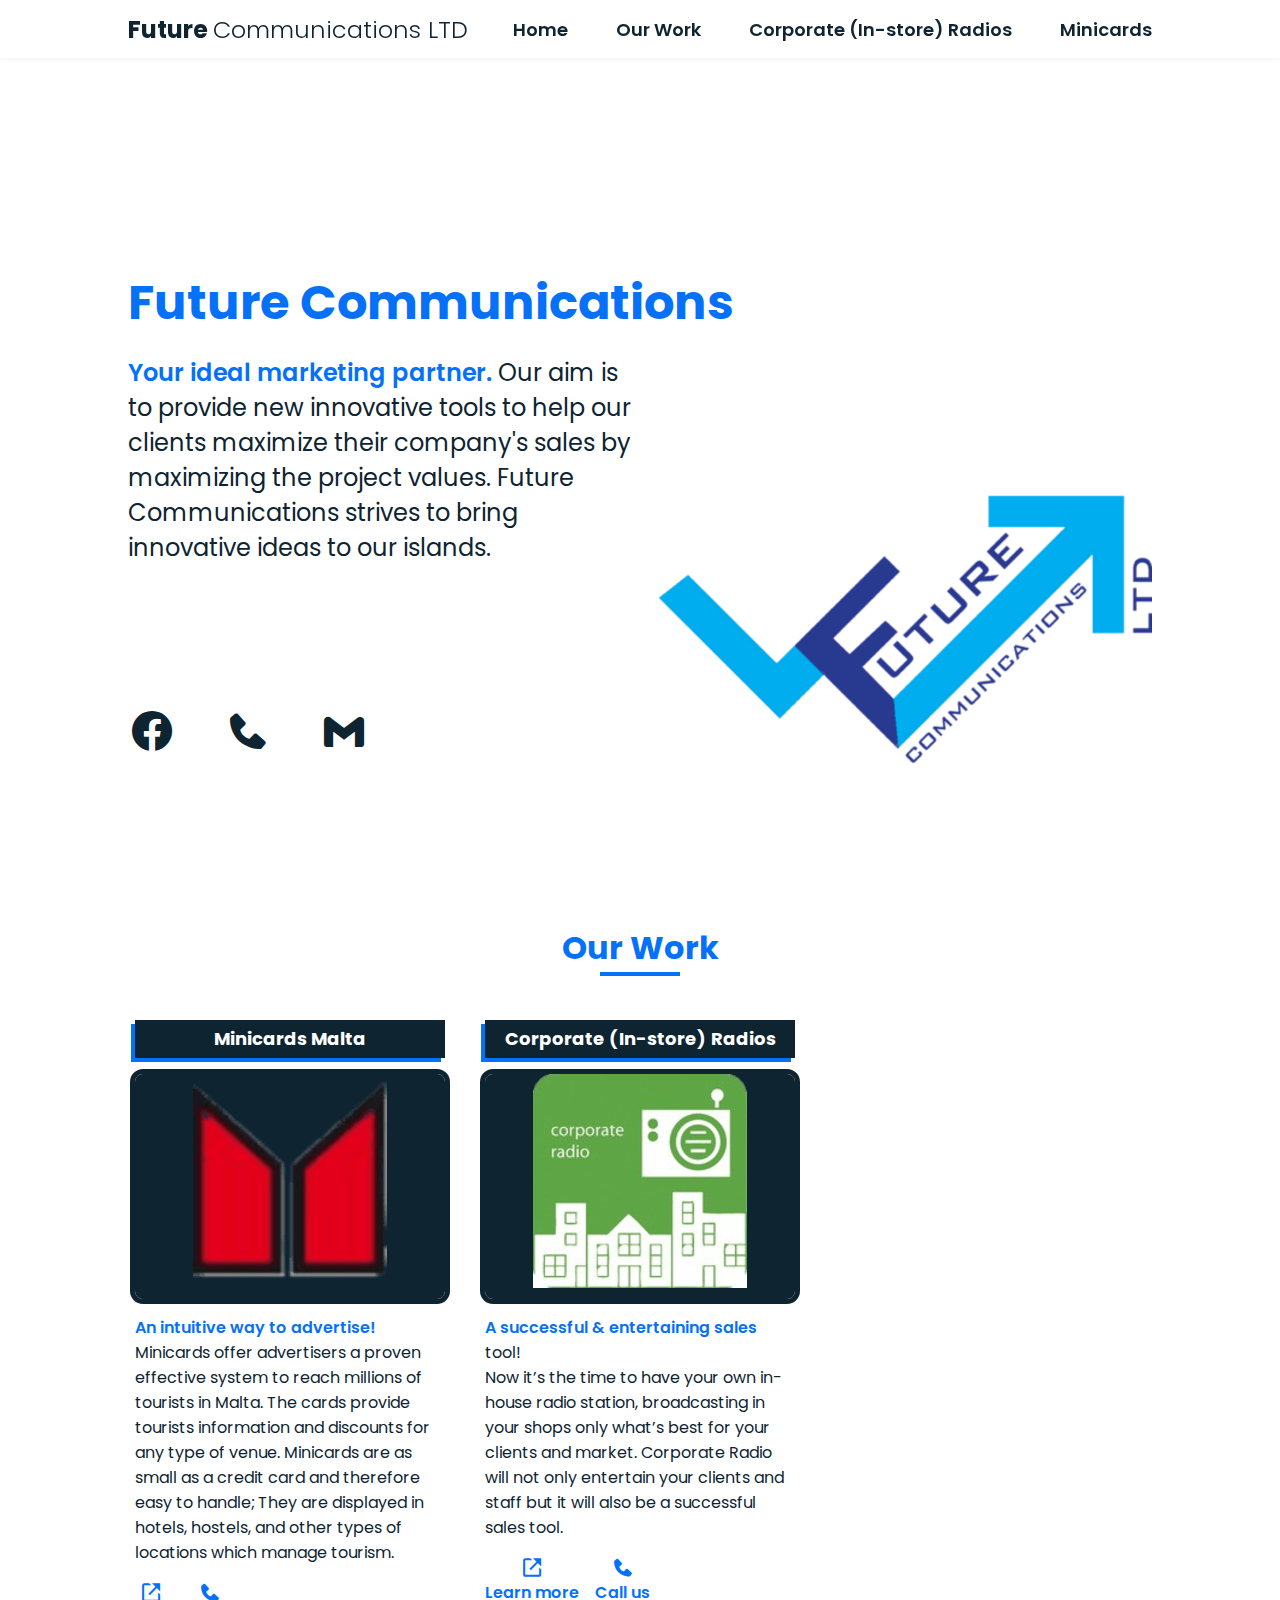
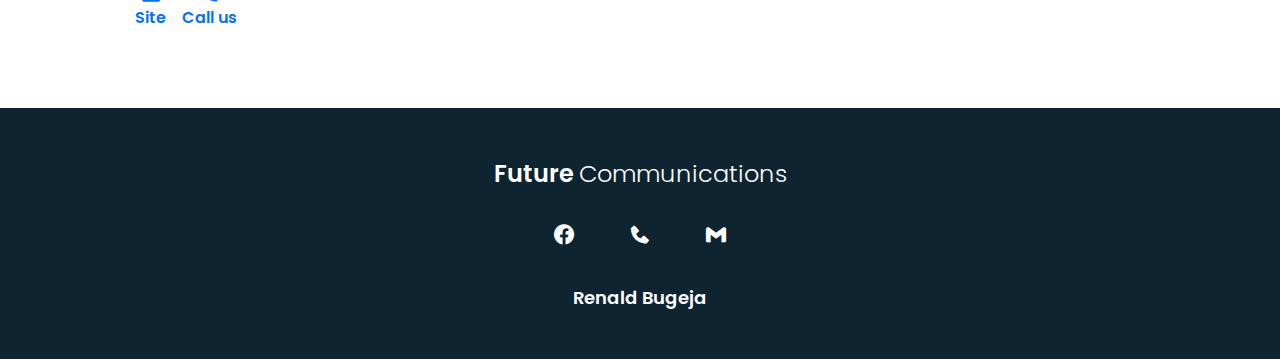
==== index.html @ 36198270 "Add files via upload" ====
<!DOCTYPE html>
<html lang="en">
  <head>
    <meta charset="UTF-8" />
    <meta name="viewport" content="width=device-width, initial-scale=1.0" />
    <title>Future Communications LTD</title>
    <link rel="shortcut icon" href="assets/images/favicon.ico" type="image/x-icon">
    <link rel="icon" href="assets/images/favicon.ico" type="image/x-icon">
    <link rel="preconnect" href="https://fonts.googleapis.com" />
    <link rel="preconnect" href="https://fonts.gstatic.com" crossorigin />
    <link
      href="https://fonts.googleapis.com/css2?family=Poppins:wght@400;600;700&display=swap"
      rel="stylesheet"
    />
    <link rel="stylesheet" href="assets/css/styles.css" />
    <link
      rel="stylesheet"
      href="assets/css/tablet.css"
      media="screen and (min-width: 55em)"
    />
    <link
      rel="stylesheet"
      href="assets/css/desktop.css"
      media="screen and (min-width: 65em)"
    />
    <link
      rel="stylesheet"
      href="https://unpkg.com/boxicons@2.1.2/css/boxicons.min.css"
    />
    <script defer src="main.js"></script>
  </head>

  <body>
    <!-- ===== HEADER ===== -->
    <header class="header">
      <nav class="nav bd-grid">
        <div>
          <h1 class="header__logo">
            Future <span class="header__logo--light">Communications LTD</span>
          </h1>
        </div>
        <!-- ===== NAVIGATION ===== -->
        <div class="nav__menu" id="nav-menu">
          <ul class="nav__list">
            <li class="nav__item">
              <a href="#home" class="nav__link"> Home </a>
            </li>
            <li class="nav__item">
              <a href="#work" class="nav__link"> Our Work </a>
            </li>
            <li class="nav__item">
              <a href="/radios" class="nav__link"> Corporate (In-store) Radios </a>
            </li>
	    <li class="nav__item">
              <a target="_blank" rel="noopener nofollow" href="https://minicards.com" class="nav__link"> Minicards </a>
            </li>
          </ul>
        </div>

        <button
          class="menu-btn"
          aria-label="Navigation menu"
          aria-expanded="true"
        >
          <div class="menu-btn__icon"></div>
        </button>
      </nav>
    </header>
    <!-- ===== MAIN NAVIGATOR SECTIONS ===== -->
    <main>
      <section class="hero bd-grid" id="home">
        <div class="hero-description">
          <h2 class="hero-description__title">
            <span class="text-primary">Future Communications</span>
          </h2>
          <p class="hero-description__subtitle">
            <span class="text-primary text-primary--bold"
              >Your ideal marketing partner.</span
            >
Our aim is to provide new innovative tools to help our clients maximize their
company's sales by maximizing the project values. Future Communications strives to
bring innovative ideas to our islands.
          </p>
        </div>
        <ul class="hero-social">
          <li>
            <a
              href="https://www.facebook.com/futurecommunicationsmarketing"
              target="_blank"
              rel="noopener nofollow"
              aria-label="Our Facebook page"
            >
              <i class="bx bxl-facebook-circle hero-social-icon"></i>
            </a>
          </li>
          <li>
            <a
              href="tel:+356 99492513"
              target="_blank"
              rel="noopener nofollow"
              aria-label="Call us"
            >
              <i class="bx bxs-phone hero-social-icon"></i>
            </a>
          </li>
          <li>
            <a
              href="mailto:renald@futurecommunications.com.mt"
              target="_blank"
              rel="noopener nofollow"
              aria-label="Email us"
            >
              <i class="bx bxl-gmail hero-social-icon"></i>
            </a>
          </li>		
        </ul>
        <img
          src="assets/images/fc-profile.png"
          alt="Future Communications LTD"
          class="hero__img"
        />
      </section>

      <!--===== Project =====-->
      <section class="work section" id="work">
        <h2 class="section-title">Our Work</h2>

        <div class="project-container bd-grid">
          <figure class="project-card">
            <h3 class="project-card__title">Minicards Malta</h3>
            <div class="project-picture">
              <img
                src="assets/images/minicards.png"
                alt="Zync"
              />
            </div>
            <div class="project-description">
              <p class="project-description__text">
                An intuitive way to advertise!
                <br />
                Minicards offer advertisers a proven effective system
		to reach millions of tourists in Malta. The cards provide
		tourists information and discounts for any type of venue.
		Minicards are as small as a credit card and therefore easy to handle;
		They are displayed in hotels, hostels, and other types of
		locations which manage tourism. 
              </p>
            </div>
            <div class="project-links">
              <a
                target="_blank"
                rel="noopener nofollow"
                href="https://minicards.com"
                class="project-links__anchor"
              >
                <i class="bx bx-link-external project-icon"></i>
                Site
              </a>
              <a
                target="_blank"
                rel="noopener nofollow"
		href="tel:+356 99492513"
                class="project-links__anchor"
              >
                <i class="bx bxs-phone project-icon"></i>
                Call us
              </a>
            </div>
          </figure>

          <figure class="project-card">
            <h3 class="project-card__title">Corporate (In-store) Radios</h3>
            <div class="project-picture">
              <img
                src="./assets/images/radio.png"
                alt="Radios"
              />
            </div>
            <div class="project-description">
              <p class="project-description__text">
                A successful & entertaining sales tool!
                <br />
                Now it’s the time to have your own in-house radio station,
		broadcasting in your shops only what’s best for your clients and market.
                Corporate Radio will not only entertain your clients and staff but it
		will also be a successful sales tool.
              </p>
            </div>
            <div class="project-links">
              <a
                href="/radios"
                class="project-links__anchor"
              >
                <i class="bx bx-link-external project-icon"></i>
                Learn more
              </a>
              <a
                target="_blank"
                rel="noopener nofollow"
		href="tel:+356 99492513"
                class="project-links__anchor"
              >
                <i class="bx bxs-phone project-icon"></i>
                Call us
              </a>
            </div>
          </figure>
        </div>
      </section>
	    
    <!--===== Footer =====-->
	    
    <footer class="footer" id="footer">
      <div class="footer-content">
        <p class="header__logo">
          Future <span class="header__logo--light">Communications</span>
        </p>

        <div class="footer__social">
          <a
            href="https://www.facebook.com/futurecommunicationsmarketing"
            target="_blank"
            ><i class="bx bxl-facebook-circle footer__social-icon"></i
          ></a>
          <a href="tel:+356 99492513" target="_blank"
            ><i class="bx bxs-phone footer__social-icon"></i
          ></a>
	  <a href="mailto:renald@futurecommunications.com.mt" target="_blank"
            ><i class="bx bxl-gmail footer__social-icon"></i
          ></a>
        </div>
        <p class="footer-description">Renald Bugeja</p>
      </div>
    </footer>
  </body>
</html>
---- assets/css/styles.css ----
*,*::before,*::after{box-sizing:border-box}html{font-size:62.5%;scroll-behavior:smooth}body{margin:4.8rem 0 0 0;font-family:"Poppins",sans-serif;font-size:1.6rem;color:#0e2431;background-color:#fff}h1,h2,h3,p,figure{margin:0}ul{margin:0;padding:0;list-style:none}a{text-decoration:none}img{max-width:100%;height:auto}.bx{transition:color .3s}.bx:hover{color:#0571f8}::-webkit-scrollbar{width:1rem}::-webkit-scrollbar-thumb{background-color:#0571f8}.no-scroll{overflow:hidden}.bd-grid{max-width:1024px;display:grid;grid-template-columns:100%;grid-column-gap:3.2rem;width:calc(100% - 3.2rem);margin-left:1.6rem;margin-right:1.6rem}.primary-button{padding:1.2rem 4rem;font-weight:600;background-color:#0571f8;border-radius:.8rem;font-size:1.6rem;color:#fff}.primary-button:hover{box-shadow:0 10px 36px rgba(0,0,0,.15)}.primary-button--hero{display:inline-block}.menu-btn{position:relative;width:35px;height:30px;transition:all .5s ease-in-out;background:none;border:none;outline:none;border-radius:5px;cursor:pointer}.menu-btn__icon{position:absolute;left:0;width:30px;height:3px;background-color:#0e2431;border-radius:5px;transition:all .5s ease-in-out}.menu-btn__icon::before,.menu-btn__icon::after{position:absolute;left:0;content:"";width:30px;height:3px;background-color:#0e2431;border-radius:5px;transition:all .5s ease-in-out}.menu-btn__icon::before{transform:translateY(-8px)}.menu-btn__icon::after{transform:translateY(8px)}.menu-btn.open .menu-btn__icon{transform:translateX(-50px);background:rgba(0,0,0,0)}.menu-btn.open .menu-btn__icon::before{transform:rotate(45deg) translate(35px, -35px)}.menu-btn.open .menu-btn__icon::after{transform:rotate(-45deg) translate(35px, 35px)}.header{width:100%;position:fixed;top:0;z-index:100;background-color:#fff;box-shadow:0 1px 4px rgba(146,161,176,.15)}.header__logo{font-size:2rem}.header__logo--light{font-weight:300}.nav{position:relative;display:flex;align-items:center;justify-content:space-between;height:4.8rem}@media screen and (max-width: 54.99em){.nav__menu{position:fixed;top:4.8rem;width:80%;height:100%;padding:3.2rem;background-color:#0e2431;transform:translateX(100vw);transition:transform .3s}}.nav__item{margin-bottom:3.2rem}.nav__item .nav__link{position:relative;font-size:1.6rem;font-weight:600;color:#fff}.nav__item .nav__link:hover{position:relative}.nav__item .nav__link:hover::after{position:absolute;content:"";width:100%;height:.288rem;left:0;top:3.4rem;background-color:#0571f8}.active::after{position:absolute;content:"";width:100%;height:.288rem;left:0;top:3.4rem;background-color:#0571f8}.show{transform:translateX(20%)}.wave{animation-name:wave-animation;animation-duration:2.5s;animation-iteration-count:infinite;transform-origin:70% 70%;display:inline-block}@keyframes wave-animation{0%{transform:rotate(0deg)}10%{transform:rotate(14deg)}20%{transform:rotate(-8deg)}30%{transform:rotate(14deg)}40%{transform:rotate(-4deg)}50%{transform:rotate(10deg)}60%{transform:rotate(0deg)}100%{transform:rotate(0deg)}}.hero{height:calc(100vh - 4.8rem);row-gap:1.6rem}.hero-description{align-self:center}.hero-description__title{margin-bottom:1.6rem;font-size:2.4rem}.hero-description__subtitle{font-size:1.8rem;margin-bottom:1.6rem}.hero__img{max-inline-size:70%;position:absolute;right:0;bottom:0}@media(max-width: 812px)and (orientation: landscape){.hero .hero-description__subtitle{max-width:50%}.hero .hero-social{flex-direction:row;gap:4.8rem}.hero .hero__img{max-inline-size:40%}}.hero-social{align-self:center;display:flex;flex-direction:column;gap:2.4rem}.hero-social-icon{color:#0e2431;font-size:2.4rem}.text-primary{color:#0571f8}.text-primary--bold{font-weight:600}.section{padding-top:4.8rem}.section-title{position:relative;font-size:2.4rem;color:#0571f8;margin:3.2rem 0;text-align:center}.section-title::after{position:absolute;content:"";width:100px;height:.35rem;left:0;right:0;margin:auto;top:4.25rem;background-color:#0571f8}.project-container{justify-content:center;grid-template-columns:repeat(auto-fill, minmax(280px, 310px));gap:4rem}.project-container .project-card{display:flex;flex-direction:column;gap:1.6rem}.project-container .project-card__title{padding:4px 8px;font:bold 1.8rem/30px "Poppins",sans-serif;text-align:center;color:#fff;background-color:#0e2431;box-shadow:-4px 4px 0 #0571f8;text-decoration:none}.project-container .project-card .project-picture{text-align:center;height:22.5rem;outline:5px solid #0e2431;border-radius:.8rem;background-color:#0e2431;overflow-y:auto}.project-container .project-card .project-picture img{max-inline-size:90%}.project-container .project-card .project-description{display:flex;flex-direction:column;gap:1.6rem;text-align:left}.project-container .project-card .project-description__text{font-size:1.6rem}.project-container .project-card .project-description__text::first-line{font-weight:600;color:#0571f8}.project-container .project-card .project-links{display:flex;gap:1.6rem}.project-container .project-card .project-links__anchor{display:flex;flex-direction:column;align-items:center;color:#0571f8;font-size:1.6rem;font-weight:600}.project-container .project-card .project-links .project-icon{font-size:2.4rem}.skills__container{row-gap:3.2rem;text-align:center;font-size:1.6rem}.skills__subtitle{margin-bottom:1.6rem}.skills__text{margin-bottom:3.2rem}.skills__data{display:flex;justify-content:space-between;align-items:center;position:relative;padding:.8rem 1.6rem;margin-bottom:3.2rem;font-weight:600;border-radius:.8rem;box-shadow:0 4px 25px rgba(14,36,49,.15)}.skills__icon{font-size:3.2rem;margin-right:1.6rem;color:#0571f8}.skills__names{display:flex;align-items:center}.skills__bar{position:absolute;left:0;bottom:0;background-color:#0571f8;height:.4rem;border-radius:.8rem}.skills__html{width:100%}.skills__css{width:100%}.skills__js{width:100%}.skills__react{width:100%}.skills__img img{border-radius:.8rem}.about__container{row-gap:3.2rem;text-align:center}.about__subtitle{margin-bottom:1.6rem}.form-container__box{width:100%;padding:1.6rem;margin-bottom:3.2rem;border-radius:.8rem;border:1.5px solid #0e2431;outline:none;font-size:1.6rem;font-weight:600}.primary-button--submit{display:block;margin-left:auto;outline:none;cursor:pointer;border:none;font-size:1.6rem}#JesusMail{display:none}.footer{margin-top:4.8rem;padding:2rem 0 3rem 0;text-align:center;font-weight:600;background-color:#0e2431;color:#fff}.footer__social{margin:2.4rem}.footer__social-icon{margin:0 1.6rem;font-size:2.4rem;color:#fff}.footer-description{font-size:1.6rem}
---- assets/css/tablet.css ----
body{margin:0;font-size:1.8rem}.section{padding:4rem 0 3rem}.section-title{font-size:3.2rem;margin-bottom:4.8rem}.section-title::after{width:80px;top:4.8rem}.header__logo{font-size:2.4rem}.menu-btn{display:none}.nav__list{display:flex;gap:4.8rem}.nav__list .nav__item{margin:0}.nav__list .nav__link{font-size:1.8rem;color:#0e2431}.nav{height:5.8rem}.hero{padding-top:4.8rem}.hero-description{margin-top:3.2rem}.hero-description__title{font-size:4.8rem}.hero-description__subtitle{font-size:2.4rem;margin-bottom:3.2rem}.hero .hero__img{max-block-size:460px}.hero-social{gap:4.8rem}.hero-social-icon{font-size:4.8rem}.primary-button--hero{font-size:2.4rem}.project-container{margin-top:4.8rem}.skills__container{grid-template-columns:repeat(2, 1fr);text-align:left}.skills__img{align-self:center}.about__text{text-align:left}.contact__form{width:360px}.form__container{justify-items:center}.footer{padding:4.8rem 0}.footer__social{margin:3.2rem}.footer__social-icon{margin:0 2.4rem}.footer-description{font-size:1.8rem}
---- assets/css/desktop.css ----
.bd-grid{margin-left:auto;margin-right:auto}.hero-description{align-self:flex-end}.hero-description__subtitle{max-width:50%}.hero-social{flex-direction:row;gap:4.8rem}.hero__img{right:10%;bottom:15%}
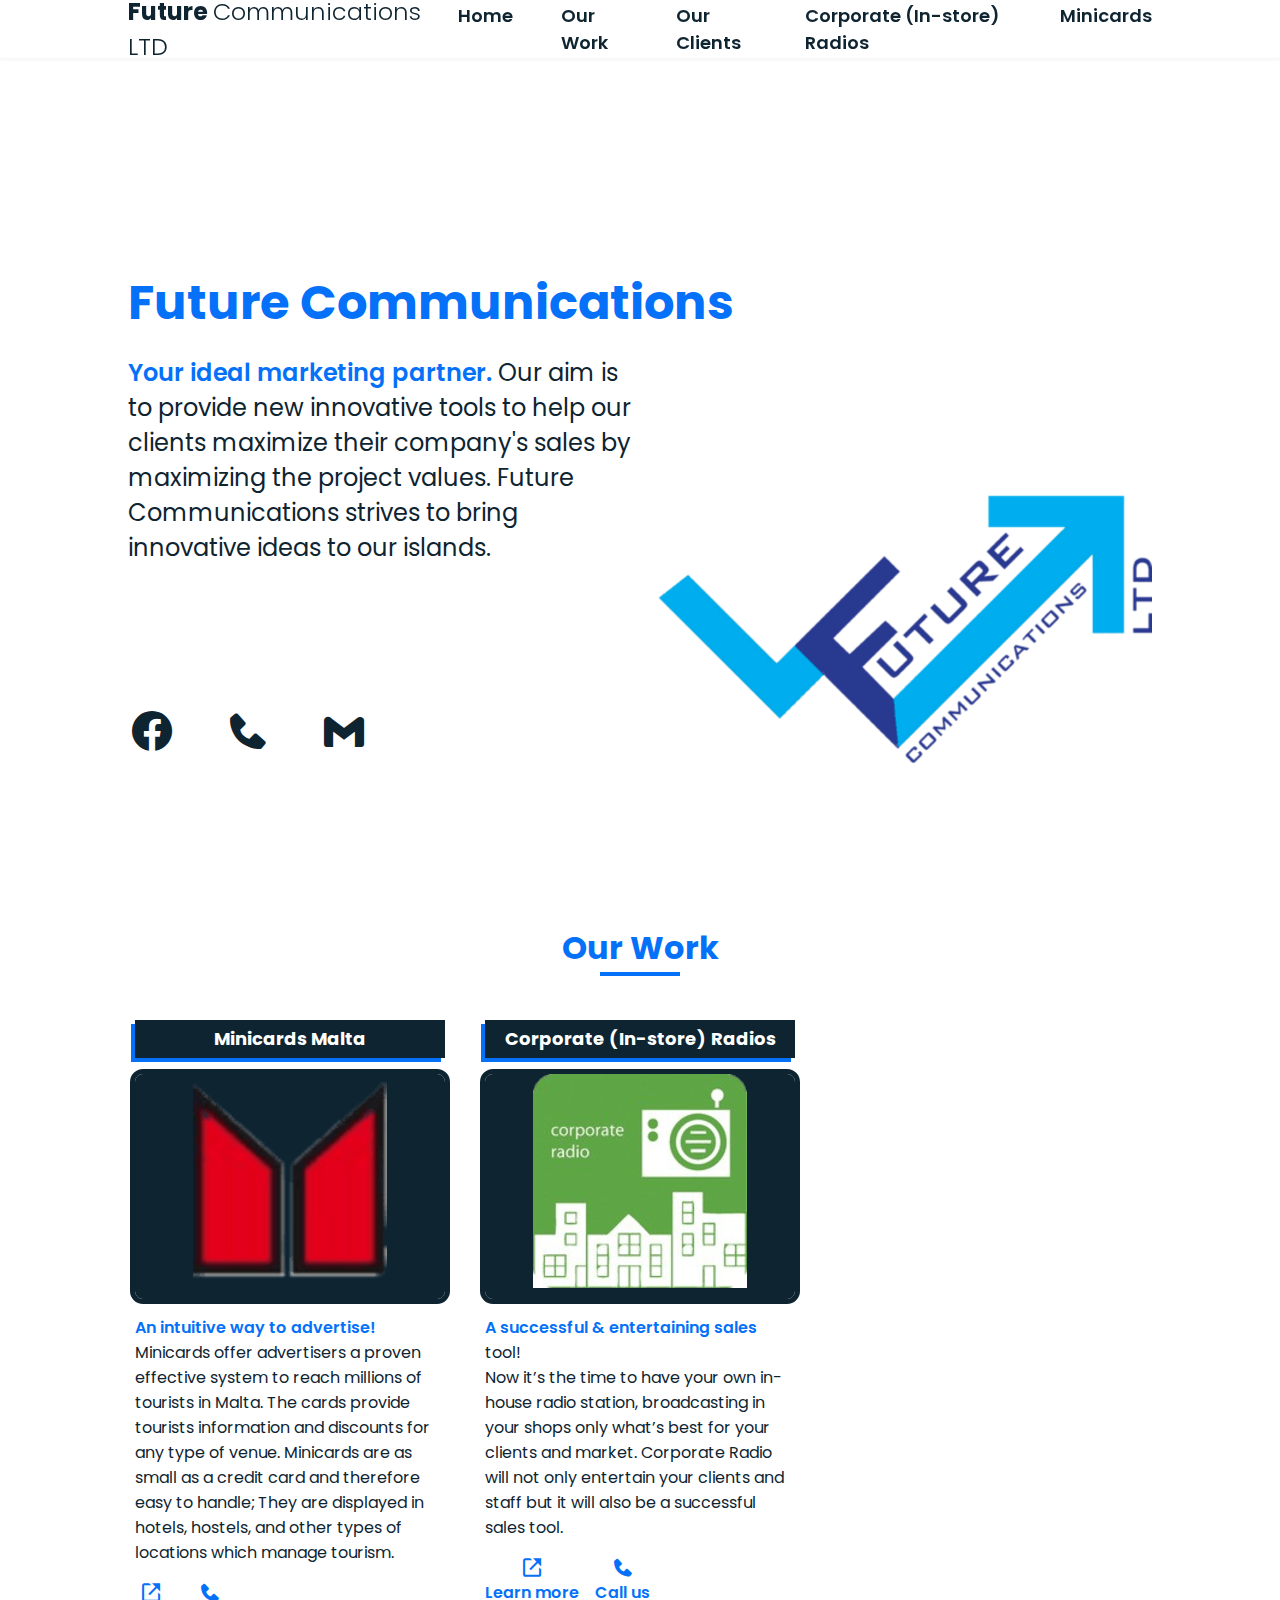
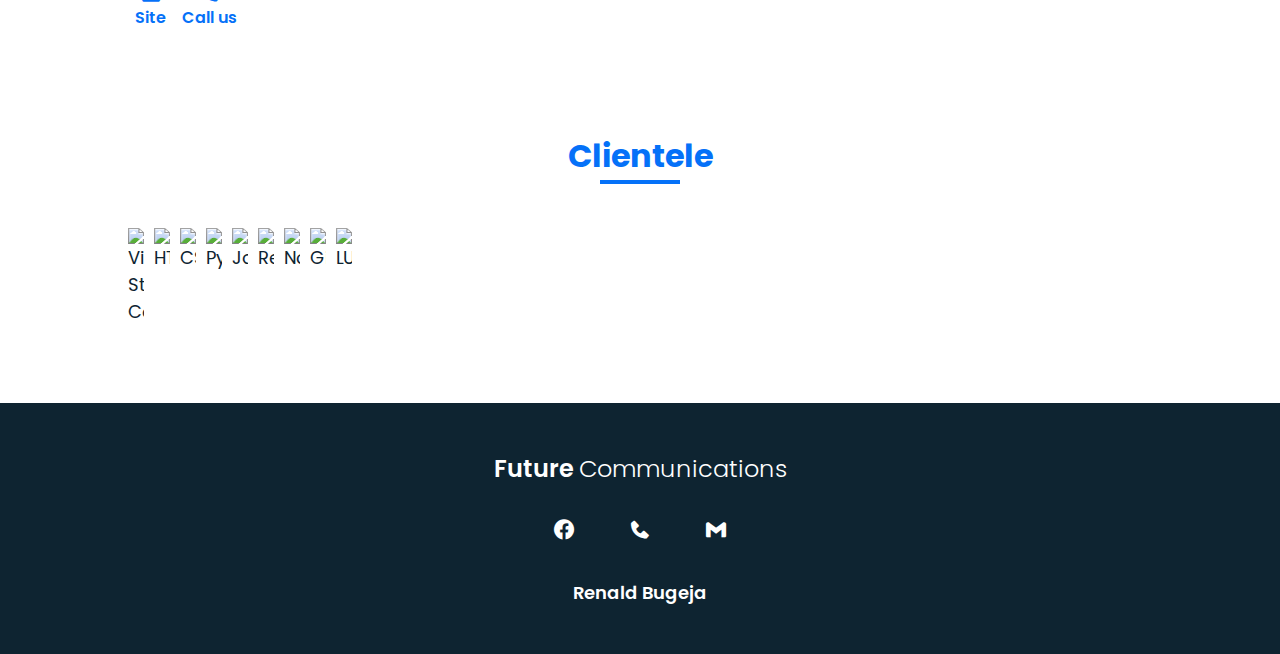
==== commit 8de7be97: "Update index.html" ====
--- a/index.html
+++ b/index.html
@@ -48,11 +48,14 @@
             <li class="nav__item">
               <a href="#work" class="nav__link"> Our Work </a>
             </li>
+	    <li class="nav__item">
+              <a href="#clients" class="nav__link"> Our Clients </a>
+            </li>
             <li class="nav__item">
-              <a href="/radios" class="nav__link"> Corporate (In-store) Radios </a>
+              <a href="./radios" class="nav__link"> Corporate (In-store) Radios </a>
             </li>
 	    <li class="nav__item">
-              <a target="_blank" rel="noopener nofollow" href="https://minicards.com" class="nav__link"> Minicards </a>
+              <a href="./minicards" class="nav__link"> Minicards </a>
             </li>
           </ul>
         </div>
@@ -148,9 +151,7 @@
             </div>
             <div class="project-links">
               <a
-                target="_blank"
-                rel="noopener nofollow"
-                href="https://minicards.com"
+                href="./minicards"
                 class="project-links__anchor"
               >
                 <i class="bx bx-link-external project-icon"></i>
@@ -188,7 +189,7 @@
             </div>
             <div class="project-links">
               <a
-                href="/radios"
+                href="./radios"
                 class="project-links__anchor"
               >
                 <i class="bx bx-link-external project-icon"></i>
@@ -205,6 +206,27 @@
               </a>
             </div>
           </figure>
+        </div>
+      </section>
+
+      <!--===== About me =====-->
+	    
+      <section class="about section" id="clients">
+        <h2 class="section-title">Clientele</h2>
+
+        <div class="about__container bd-grid">
+          <div>
+<img align="left" alt="Visual Studio Code" width="26px" src="https://cdn.jsdelivr.net/gh/devicons/devicon/icons/vscode/vscode-original.svg" style="padding-right:10px;" />
+<img align="left" alt="HTML5" width="26px" src="https://cdn.jsdelivr.net/gh/devicons/devicon/icons/html5/html5-original.svg" style="padding-right:10px;" />
+<img align="left" alt="CSS3" width="26px" src="https://cdn.jsdelivr.net/gh/devicons/devicon/icons/css3/css3-original.svg" style="padding-right:10px;" />
+<img align="left" alt="Python" width="26px" src="https://cdn.jsdelivr.net/gh/devicons/devicon/icons/python/python-original.svg" style="padding-right:10px;" />
+<img align="left" alt="JavaScript" width="26px" src="https://cdn.jsdelivr.net/gh/devicons/devicon/icons/javascript/javascript-original.svg" style="padding-right:10px;" />
+<img align="left" alt="ReactJS" width="26px" src="https://cdn.jsdelivr.net/gh/devicons/devicon/icons/react/react-original.svg" style="padding-right:10px;" />
+<img align="left" alt="NodeJS" width="26px" src="https://cdn.jsdelivr.net/gh/devicons/devicon/icons/nodejs/nodejs-original.svg" style="padding-right:10px;" />
+<img align="left" alt="Git" width="26px" src="https://cdn.jsdelivr.net/gh/devicons/devicon/icons/git/git-original.svg" style="padding-right:10px;" />
+<img align="left" alt="LUA" width="26px" src="https://cdn.jsdelivr.net/gh/devicons/devicon/icons/lua/lua-original.svg" style="padding-right:10px;" />
+
+          </div>
         </div>
       </section>
 	    
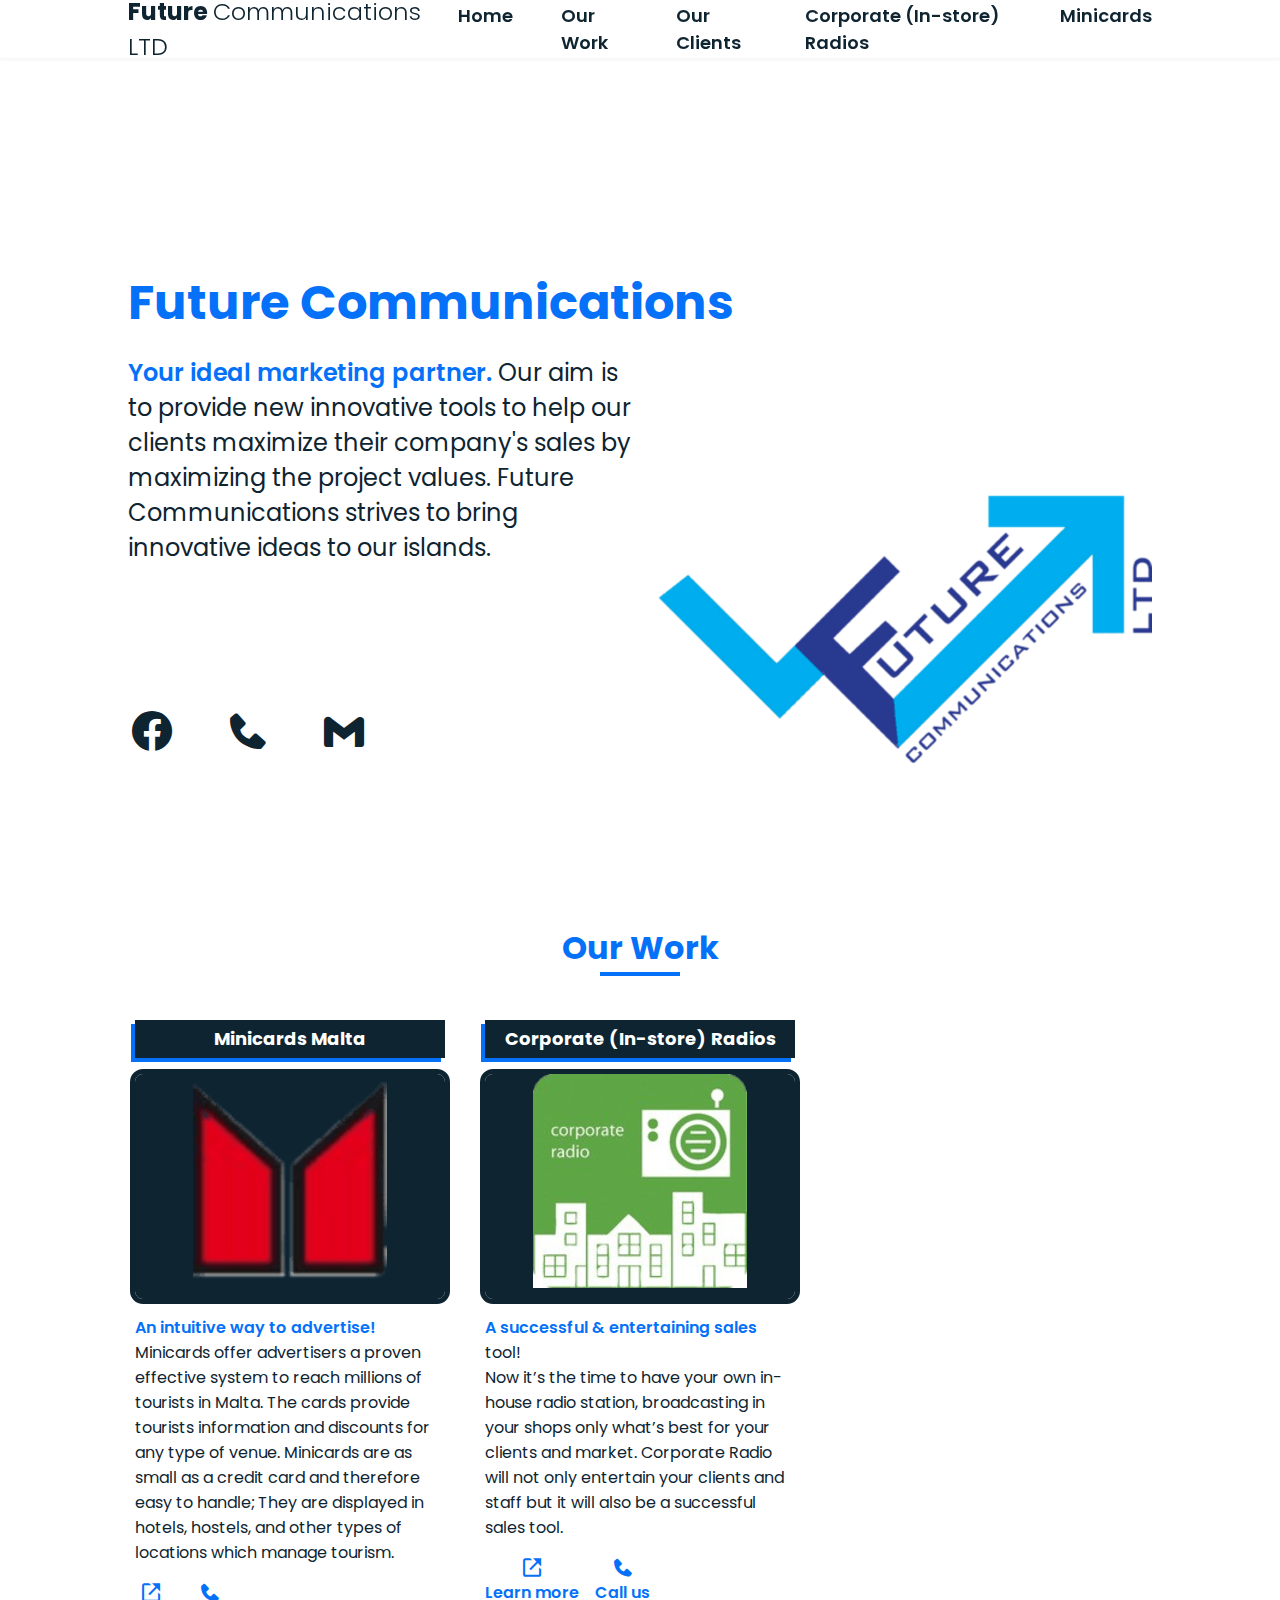
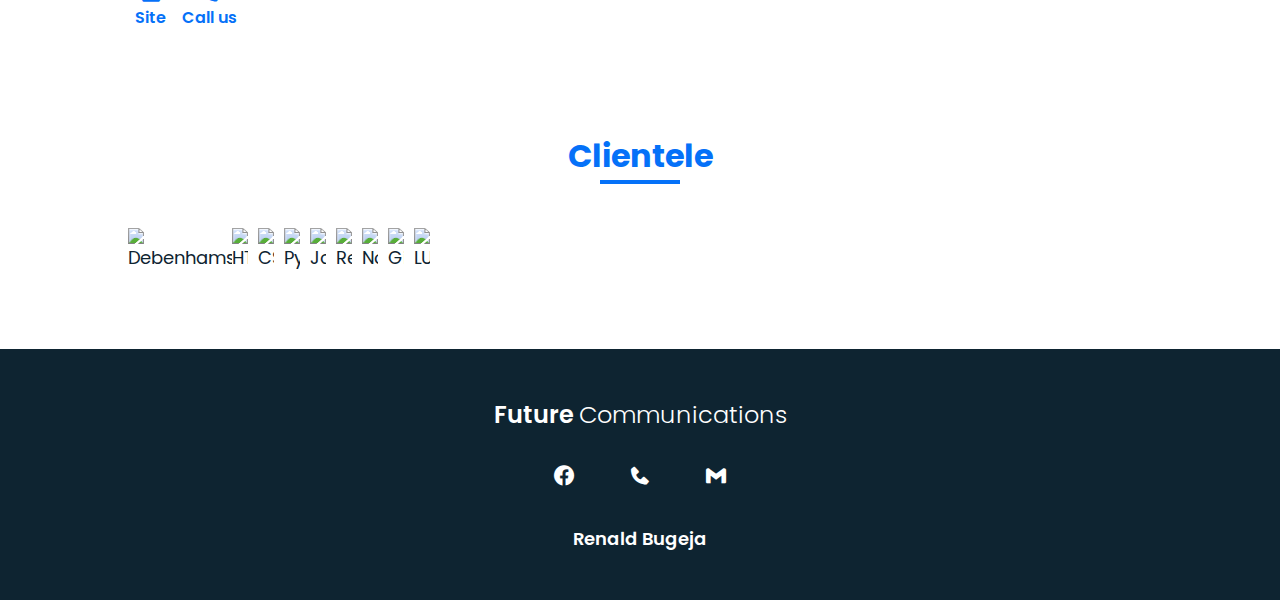
==== commit 142cc6d4: "Update index.html" ====
--- a/index.html
+++ b/index.html
@@ -216,7 +216,7 @@
 
         <div class="about__container bd-grid">
           <div>
-<img align="left" alt="Visual Studio Code" width="26px" src="https://cdn.jsdelivr.net/gh/devicons/devicon/icons/vscode/vscode-original.svg" style="padding-right:10px;" />
+<img align="left" alt="Debenhams" width="104px" src="https://cdn.worldvectorlogo.com/logos/debenhams-2.svg" />
 <img align="left" alt="HTML5" width="26px" src="https://cdn.jsdelivr.net/gh/devicons/devicon/icons/html5/html5-original.svg" style="padding-right:10px;" />
 <img align="left" alt="CSS3" width="26px" src="https://cdn.jsdelivr.net/gh/devicons/devicon/icons/css3/css3-original.svg" style="padding-right:10px;" />
 <img align="left" alt="Python" width="26px" src="https://cdn.jsdelivr.net/gh/devicons/devicon/icons/python/python-original.svg" style="padding-right:10px;" />
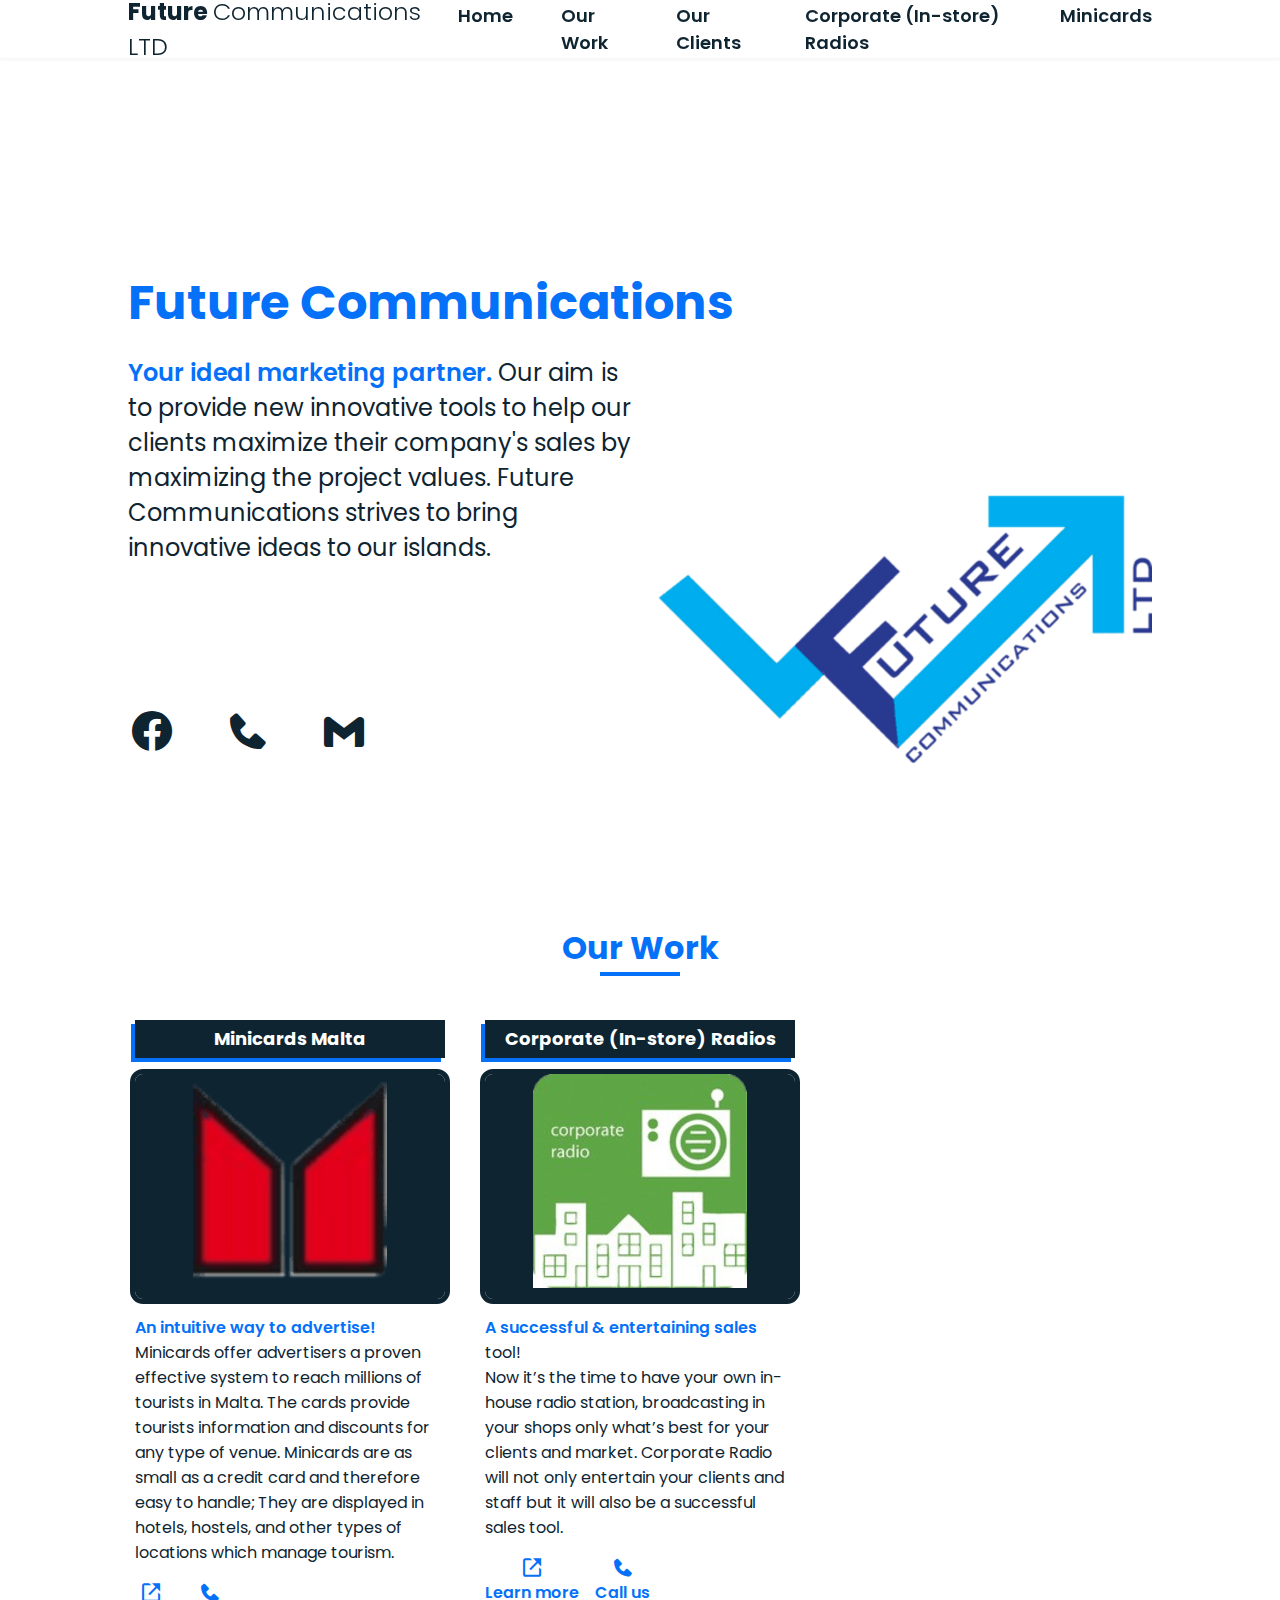
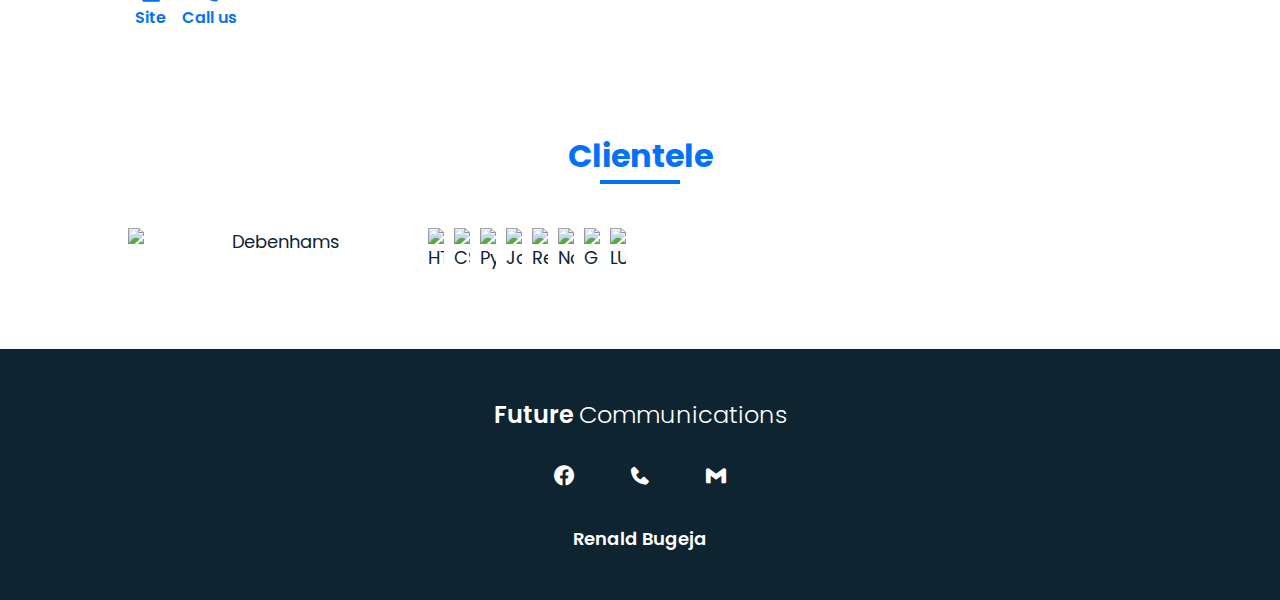
==== commit ce1b7668: "Update index.html" ====
--- a/index.html
+++ b/index.html
@@ -216,7 +216,7 @@
 
         <div class="about__container bd-grid">
           <div>
-<img align="left" alt="Debenhams" width="104px" src="https://cdn.worldvectorlogo.com/logos/debenhams-2.svg" />
+<img align="left" alt="Debenhams" width="300px" src="https://cdn.worldvectorlogo.com/logos/debenhams-2.svg" />
 <img align="left" alt="HTML5" width="26px" src="https://cdn.jsdelivr.net/gh/devicons/devicon/icons/html5/html5-original.svg" style="padding-right:10px;" />
 <img align="left" alt="CSS3" width="26px" src="https://cdn.jsdelivr.net/gh/devicons/devicon/icons/css3/css3-original.svg" style="padding-right:10px;" />
 <img align="left" alt="Python" width="26px" src="https://cdn.jsdelivr.net/gh/devicons/devicon/icons/python/python-original.svg" style="padding-right:10px;" />
